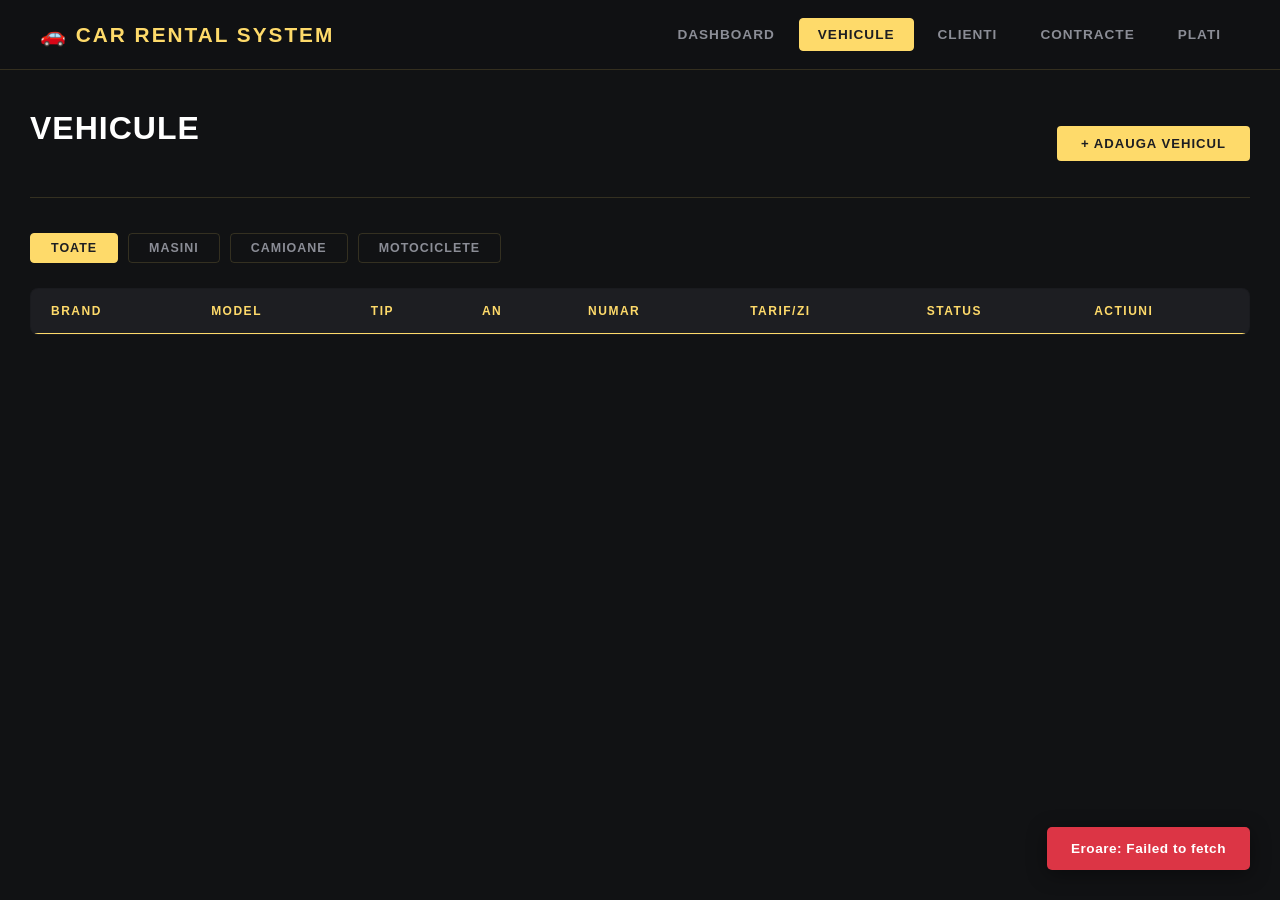
==== CarRentalSystem.API/wwwroot/vehicles.html @ 388a9faa "Restructurare: CarRentalSystem + CarRentalSystem.API" ====
<!DOCTYPE html>
<html lang="ro">
<head>
    <meta charset="UTF-8">
    <title>Vehicule - Car Rental System</title>
    <link rel="stylesheet" href="css/style.css">
</head>
<body>
    <nav class="navbar">
        <div class="nav-brand">🚗 Car Rental System</div>
        <div class="nav-links">
            <a href="index.html">Dashboard</a>
            <a href="vehicles.html" class="active">Vehicule</a>
            <a href="customers.html">Clienti</a>
            <a href="contracts.html">Contracte</a>
            <a href="payments.html">Plati</a>
        </div>
    </nav>

    <div class="container">
        <div class="page-header">
            <h1>Vehicule</h1>
            <button class="btn btn-primary" onclick="showAddModal()">+ Adauga Vehicul</button>
        </div>

        <div class="filter-bar">
            <button class="btn btn-filter active" onclick="filterVehicles('all')">Toate</button>
            <button class="btn btn-filter" onclick="filterVehicles('Car')">Masini</button>
            <button class="btn btn-filter" onclick="filterVehicles('Truck')">Camioane</button>
            <button class="btn btn-filter" onclick="filterVehicles('Motorcycle')">Motociclete</button>
        </div>

        <table class="table">
            <thead>
                <tr>
                    <th>Brand</th>
                    <th>Model</th>
                    <th>Tip</th>
                    <th>An</th>
                    <th>Numar</th>
                    <th>Tarif/zi</th>
                    <th>Status</th>
                    <th>Actiuni</th>
                </tr>
            </thead>
            <tbody id="vehiclesTable"></tbody>
        </table>
    </div>

    <!-- Modal Adauga Vehicul -->
    <div id="addModal" class="modal hidden">
        <div class="modal-content">
            <div class="modal-header">
                <h2>Adauga Vehicul</h2>
                <button onclick="hideModal()" class="close-btn">✕</button>
            </div>

            <div class="tab-bar">
                <button class="tab active" onclick="switchTab('car')">Masina</button>
                <button class="tab" onclick="switchTab('truck')">Camion</button>
                <button class="tab" onclick="switchTab('motorcycle')">Motocicleta</button>
            </div>

            <!-- Car Form -->
            <div id="carForm">
                <div class="form-grid">
                    <div class="form-group">
                        <label>Brand</label>
                        <input type="text" id="carBrand" placeholder="Toyota">
                    </div>
                    <div class="form-group">
                        <label>Model</label>
                        <input type="text" id="carModel" placeholder="Corolla">
                    </div>
                    <div class="form-group">
                        <label>An</label>
                        <input type="number" id="carYear" value="2023">
                    </div>
                    <div class="form-group">
                        <label>Numar inmatriculare</label>
                        <input type="text" id="carPlate" placeholder="ABC123">
                    </div>
                    <div class="form-group">
                        <label>Combustibil</label>
                        <select id="carFuel">
                            <option>Petrol</option>
                            <option>Diesel</option>
                            <option>Electric</option>
                            <option>Hybrid</option>
                        </select>
                    </div>
                    <div class="form-group">
                        <label>Tarif/zi (MDL)</label>
                        <input type="number" id="carRate" value="200">
                    </div>
                    <div class="form-group">
                        <label>Usi</label>
                        <input type="number" id="carDoors" value="4">
                    </div>
                    <div class="form-group">
                        <label>Transmisie</label>
                        <select id="carTransmission">
                            <option>Automatic</option>
                            <option>Manual</option>
                        </select>
                    </div>
                    <div class="form-group">
                        <label>Aer conditionat</label>
                        <select id="carAC">
                            <option value="true">Da</option>
                            <option value="false">Nu</option>
                        </select>
                    </div>
                </div>
                <button class="btn btn-primary" onclick="addCar()">Adauga Masina</button>
            </div>

            <!-- Truck Form -->
            <div id="truckForm" class="hidden">
                <div class="form-grid">
                    <div class="form-group">
                        <label>Brand</label>
                        <input type="text" id="truckBrand" placeholder="Volvo">
                    </div>
                    <div class="form-group">
                        <label>Model</label>
                        <input type="text" id="truckModel" placeholder="FH16">
                    </div>
                    <div class="form-group">
                        <label>An</label>
                        <input type="number" id="truckYear" value="2022">
                    </div>
                    <div class="form-group">
                        <label>Numar inmatriculare</label>
                        <input type="text" id="truckPlate" placeholder="TRK001">
                    </div>
                    <div class="form-group">
                        <label>Combustibil</label>
                        <select id="truckFuel">
                            <option>Diesel</option>
                            <option>Petrol</option>
                        </select>
                    </div>
                    <div class="form-group">
                        <label>Tarif/zi (MDL)</label>
                        <input type="number" id="truckRate" value="500">
                    </div>
                    <div class="form-group">
                        <label>Capacitate (tone)</label>
                        <input type="number" id="truckCargo" value="5">
                    </div>
                    <div class="form-group">
                        <label>Permis special</label>
                        <select id="truckLicense">
                            <option value="true">Da</option>
                            <option value="false">Nu</option>
                        </select>
                    </div>
                </div>
                <button class="btn btn-primary" onclick="addTruck()">Adauga Camion</button>
            </div>

            <!-- Motorcycle Form -->
            <div id="motorcycleForm" class="hidden">
                <div class="form-grid">
                    <div class="form-group">
                        <label>Brand</label>
                        <input type="text" id="motoBrand" placeholder="Honda">
                    </div>
                    <div class="form-group">
                        <label>Model</label>
                        <input type="text" id="motoModel" placeholder="CBR600">
                    </div>
                    <div class="form-group">
                        <label>An</label>
                        <input type="number" id="motoYear" value="2023">
                    </div>
                    <div class="form-group">
                        <label>Numar inmatriculare</label>
                        <input type="text" id="motoPlate" placeholder="MTO001">
                    </div>
                    <div class="form-group">
                        <label>Combustibil</label>
                        <select id="motoFuel">
                            <option>Petrol</option>
                            <option>Electric</option>
                        </select>
                    </div>
                    <div class="form-group">
                        <label>Tarif/zi (MDL)</label>
                        <input type="number" id="motoRate" value="150">
                    </div>
                    <div class="form-group">
                        <label>Tip motocicleta</label>
                        <select id="motoType">
                            <option>Sport</option>
                            <option>Cruiser</option>
                            <option>Touring</option>
                        </select>
                    </div>
                    <div class="form-group">
                        <label>Motor (CC)</label>
                        <input type="number" id="motoCC" value="600">
                    </div>
                </div>
                <button class="btn btn-primary" onclick="addMotorcycle()">Adauga Motocicleta</button>
            </div>
        </div>
    </div>

    <script src="js/api.js"></script>
    <script src="js/vehicles.js"></script>
</body>
</html>
---- CarRentalSystem.API/wwwroot/css/style.css ----
* {
    margin: 0;
    padding: 0;
    box-sizing: border-box;
}

:root {
    --yellow:     #feda6a;
    --silver:     #d4d4dc;
    --dark-grey:  #393f4d;
    --dark-slate: #1d1e22;
    --dark-bg:    #111214;
    --card-bg:    #1a1b1f;
    --border:     rgba(254, 218, 106, 0.15);
    --text-muted: #8b8d96;
}

body {
    font-family: 'Segoe UI', Tahoma, Geneva, Verdana, sans-serif;
    background-color: var(--dark-bg);
    color: var(--silver);
    min-height: 100vh;
}

/* ===== SCROLLBAR ===== */
::-webkit-scrollbar { width: 6px; }
::-webkit-scrollbar-track { background: var(--dark-bg); }
::-webkit-scrollbar-thumb { background: var(--dark-grey); border-radius: 3px; }

/* ===== NAVBAR ===== */
.navbar {
    background: rgba(17, 18, 20, 0.95);
    backdrop-filter: blur(10px);
    padding: 0 40px;
    display: flex;
    align-items: center;
    justify-content: space-between;
    height: 70px;
    border-bottom: 1px solid var(--border);
    position: sticky;
    top: 0;
    z-index: 100;
}

.nav-brand {
    color: var(--yellow);
    font-size: 1.3rem;
    font-weight: 800;
    letter-spacing: 2px;
    text-transform: uppercase;
}

.nav-links {
    display: flex;
    gap: 5px;
}

.nav-links a {
    color: var(--text-muted);
    text-decoration: none;
    font-size: 0.85rem;
    font-weight: 600;
    letter-spacing: 1px;
    text-transform: uppercase;
    padding: 8px 18px;
    border-radius: 4px;
    transition: all 0.25s;
    border: 1px solid transparent;
}

.nav-links a:hover {
    color: var(--yellow);
    border-color: var(--border);
}

.nav-links a.active {
    color: var(--dark-slate);
    background: var(--yellow);
    border-color: var(--yellow);
}

/* ===== CONTAINER ===== */
.container {
    max-width: 1300px;
    margin: 0 auto;
    padding: 40px 30px;
}

/* ===== PAGE HEADER ===== */
.page-header {
    display: flex;
    justify-content: space-between;
    align-items: center;
    margin-bottom: 35px;
    padding-bottom: 20px;
    border-bottom: 1px solid var(--border);
}

.page-header h1 {
    font-size: 2rem;
    font-weight: 800;
    color: #fff;
    letter-spacing: 1px;
    text-transform: uppercase;
}

.page-header h1 span {
    color: var(--yellow);
}

h1 {
    font-size: 2rem;
    font-weight: 800;
    color: #fff;
    letter-spacing: 1px;
    text-transform: uppercase;
    margin-bottom: 30px;
}

h2 {
    font-size: 1.1rem;
    font-weight: 700;
    color: var(--silver);
    letter-spacing: 1px;
    text-transform: uppercase;
    margin-bottom: 20px;
}

/* ===== STATS GRID ===== */
.stats-grid {
    display: grid;
    grid-template-columns: repeat(4, 1fr);
    gap: 20px;
    margin-bottom: 40px;
}

.stat-card {
    background: var(--card-bg);
    border: 1px solid var(--border);
    border-radius: 8px;
    padding: 28px;
    display: flex;
    align-items: center;
    gap: 20px;
    transition: all 0.3s;
    position: relative;
    overflow: hidden;
}

.stat-card::before {
    content: '';
    position: absolute;
    top: 0; left: 0;
    width: 3px; height: 100%;
    background: var(--yellow);
}

.stat-card:hover {
    border-color: rgba(254, 218, 106, 0.4);
    transform: translateY(-3px);
    box-shadow: 0 8px 25px rgba(254, 218, 106, 0.08);
}

.stat-icon {
    font-size: 2rem;
    opacity: 0.8;
}

.stat-info h3 {
    font-size: 2.2rem;
    color: var(--yellow);
    font-weight: 800;
    line-height: 1;
}

.stat-info p {
    color: var(--text-muted);
    font-size: 0.8rem;
    font-weight: 600;
    letter-spacing: 1px;
    text-transform: uppercase;
    margin-top: 4px;
}

/* ===== RECENT SECTION ===== */
.recent-section {
    background: var(--card-bg);
    border: 1px solid var(--border);
    border-radius: 8px;
    padding: 28px;
}

/* ===== TABLE ===== */
.table {
    width: 100%;
    border-collapse: collapse;
    background: var(--card-bg);
    border: 1px solid var(--border);
    border-radius: 8px;
    overflow: hidden;
}

.table thead {
    background: var(--dark-slate);
    border-bottom: 2px solid var(--yellow);
}

.table th {
    padding: 15px 20px;
    text-align: left;
    font-size: 0.75rem;
    font-weight: 700;
    letter-spacing: 1.5px;
    text-transform: uppercase;
    color: var(--yellow);
}

.table td {
    padding: 14px 20px;
    border-bottom: 1px solid rgba(255,255,255,0.04);
    font-size: 0.9rem;
    color: var(--silver);
}

.table tbody tr {
    transition: background 0.2s;
}

.table tbody tr:hover {
    background: rgba(254, 218, 106, 0.03);
}

.table tbody tr:last-child td {
    border-bottom: none;
}

/* ===== BADGES ===== */
.badge {
    padding: 4px 12px;
    border-radius: 3px;
    font-size: 0.72rem;
    font-weight: 700;
    letter-spacing: 1px;
    text-transform: uppercase;
}

.badge-success {
    background: rgba(40, 167, 69, 0.15);
    color: #4caf7d;
    border: 1px solid rgba(40, 167, 69, 0.3);
}

.badge-danger {
    background: rgba(220, 53, 69, 0.15);
    color: #f06b78;
    border: 1px solid rgba(220, 53, 69, 0.3);
}

.badge-warning {
    background: rgba(254, 218, 106, 0.12);
    color: var(--yellow);
    border: 1px solid rgba(254, 218, 106, 0.3);
}

.badge-info {
    background: rgba(13, 202, 240, 0.1);
    color: #0dcaf0;
    border: 1px solid rgba(13, 202, 240, 0.2);
}

/* ===== BUTTONS ===== */
.btn {
    padding: 10px 24px;
    border: none;
    border-radius: 4px;
    cursor: pointer;
    font-size: 0.82rem;
    font-weight: 700;
    letter-spacing: 1px;
    text-transform: uppercase;
    transition: all 0.25s;
}

.btn-primary {
    background: var(--yellow);
    color: var(--dark-slate);
}

.btn-primary:hover {
    background: #fec93a;
    transform: translateY(-1px);
    box-shadow: 0 4px 15px rgba(254, 218, 106, 0.3);
}

.btn-danger {
    background: transparent;
    color: #f06b78;
    border: 1px solid rgba(220, 53, 69, 0.4);
}

.btn-danger:hover {
    background: rgba(220, 53, 69, 0.15);
}

.btn-success {
    background: transparent;
    color: #4caf7d;
    border: 1px solid rgba(40, 167, 69, 0.4);
}

.btn-success:hover {
    background: rgba(40, 167, 69, 0.15);
}

.btn-sm {
    padding: 5px 14px;
    font-size: 0.75rem;
}

/* ===== FILTER BAR ===== */
.filter-bar {
    display: flex;
    gap: 10px;
    margin-bottom: 25px;
}

.btn-filter {
    background: transparent;
    color: var(--text-muted);
    border: 1px solid var(--border);
    padding: 7px 20px;
    border-radius: 4px;
    font-size: 0.78rem;
    font-weight: 700;
    letter-spacing: 1px;
    text-transform: uppercase;
    cursor: pointer;
    transition: all 0.25s;
}

.btn-filter:hover,
.btn-filter.active {
    background: var(--yellow);
    color: var(--dark-slate);
    border-color: var(--yellow);
}

/* ===== MODAL ===== */
.modal {
    position: fixed;
    top: 0; left: 0;
    width: 100%; height: 100%;
    background: rgba(0, 0, 0, 0.75);
    backdrop-filter: blur(4px);
    display: flex;
    align-items: center;
    justify-content: center;
    z-index: 1000;
}

.modal.hidden {
    display: none;
}

.modal-content {
    background: var(--card-bg);
    border: 1px solid var(--border);
    border-radius: 10px;
    padding: 35px;
    width: 620px;
    max-width: 95%;
    max-height: 90vh;
    overflow-y: auto;
    box-shadow: 0 20px 60px rgba(0, 0, 0, 0.5);
}

.modal-header {
    display: flex;
    justify-content: space-between;
    align-items: center;
    margin-bottom: 25px;
    padding-bottom: 15px;
    border-bottom: 1px solid var(--border);
}

.modal-header h2 {
    color: #fff;
    font-size: 1.2rem;
    margin-bottom: 0;
    letter-spacing: 2px;
}

.close-btn {
    background: none;
    border: none;
    font-size: 1.3rem;
    cursor: pointer;
    color: var(--text-muted);
    transition: color 0.2s;
    line-height: 1;
}

.close-btn:hover {
    color: var(--yellow);
}

/* ===== FORM ===== */
.form-grid {
    display: grid;
    grid-template-columns: 1fr 1fr;
    gap: 16px;
    margin-bottom: 25px;
}

.form-group {
    display: flex;
    flex-direction: column;
    gap: 7px;
}

.form-group label {
    font-size: 0.75rem;
    font-weight: 700;
    color: var(--text-muted);
    letter-spacing: 1px;
    text-transform: uppercase;
}

.form-group input,
.form-group select {
    padding: 10px 14px;
    background: var(--dark-slate);
    border: 1px solid var(--border);
    border-radius: 5px;
    font-size: 0.9rem;
    color: var(--silver);
    transition: border-color 0.2s;
    outline: none;
}

.form-group input:focus,
.form-group select:focus {
    border-color: var(--yellow);
}

.form-group select option {
    background: var(--dark-slate);
}

/* ===== TABS ===== */
.tab-bar {
    display: flex;
    gap: 0;
    margin-bottom: 25px;
    border: 1px solid var(--border);
    border-radius: 5px;
    overflow: hidden;
}

.tab {
    flex: 1;
    padding: 10px;
    border: none;
    background: transparent;
    border-right: 1px solid var(--border);
    cursor: pointer;
    font-size: 0.78rem;
    font-weight: 700;
    letter-spacing: 1px;
    text-transform: uppercase;
    color: var(--text-muted);
    transition: all 0.2s;
}

.tab:last-child { border-right: none; }

.tab.active {
    background: var(--yellow);
    color: var(--dark-slate);
}

/* ===== TOAST ===== */
.toast {
    position: fixed;
    bottom: 30px;
    right: 30px;
    padding: 14px 24px;
    border-radius: 5px;
    font-weight: 700;
    font-size: 0.85rem;
    letter-spacing: 0.5px;
    z-index: 2000;
    animation: slideIn 0.3s ease;
    box-shadow: 0 4px 20px rgba(0,0,0,0.4);
}

.toast-success {
    background: var(--yellow);
    color: var(--dark-slate);
}

.toast-error {
    background: #dc3545;
    color: #fff;
}

@keyframes slideIn {
    from { transform: translateX(120px); opacity: 0; }
    to   { transform: translateX(0);     opacity: 1; }
}

/* ===== HIDDEN ===== */
.hidden { display: none !important; }

/* ===== RESPONSIVE ===== */
@media (max-width: 900px) {
    .stats-grid { grid-template-columns: repeat(2, 1fr); }
}

@media (max-width: 600px) {
    .stats-grid { grid-template-columns: 1fr; }
    .form-grid  { grid-template-columns: 1fr; }
    .navbar     { padding: 0 15px; }
    .nav-brand  { font-size: 1rem; }
}
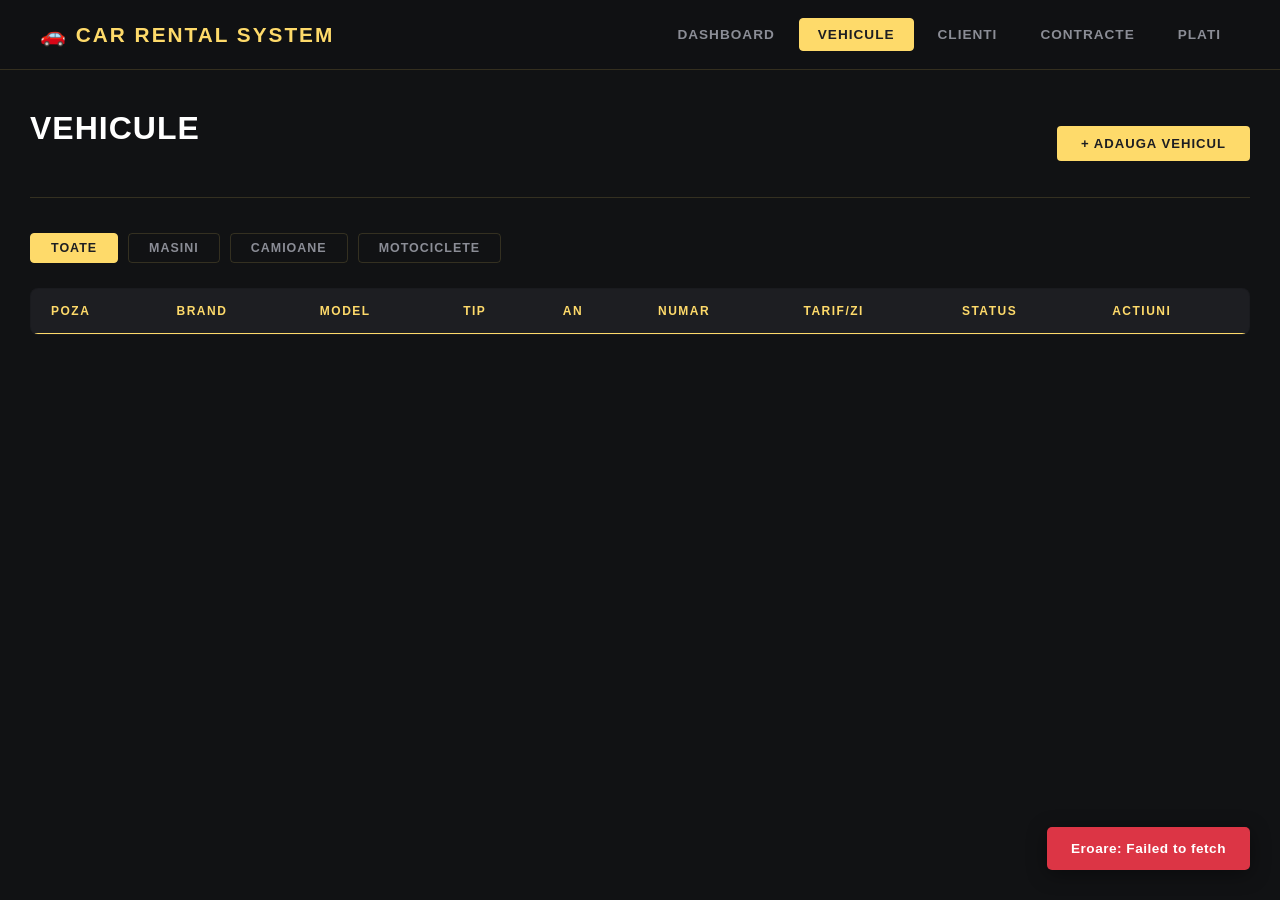
==== commit 0325fcc8: "Adaugare API (Unsplash)" ====
--- a/CarRentalSystem.API/wwwroot/vehicles.html
+++ b/CarRentalSystem.API/wwwroot/vehicles.html
@@ -33,6 +33,7 @@
         <table class="table">
             <thead>
                 <tr>
+                    <th>Poza</th>
                     <th>Brand</th>
                     <th>Model</th>
                     <th>Tip</th>
